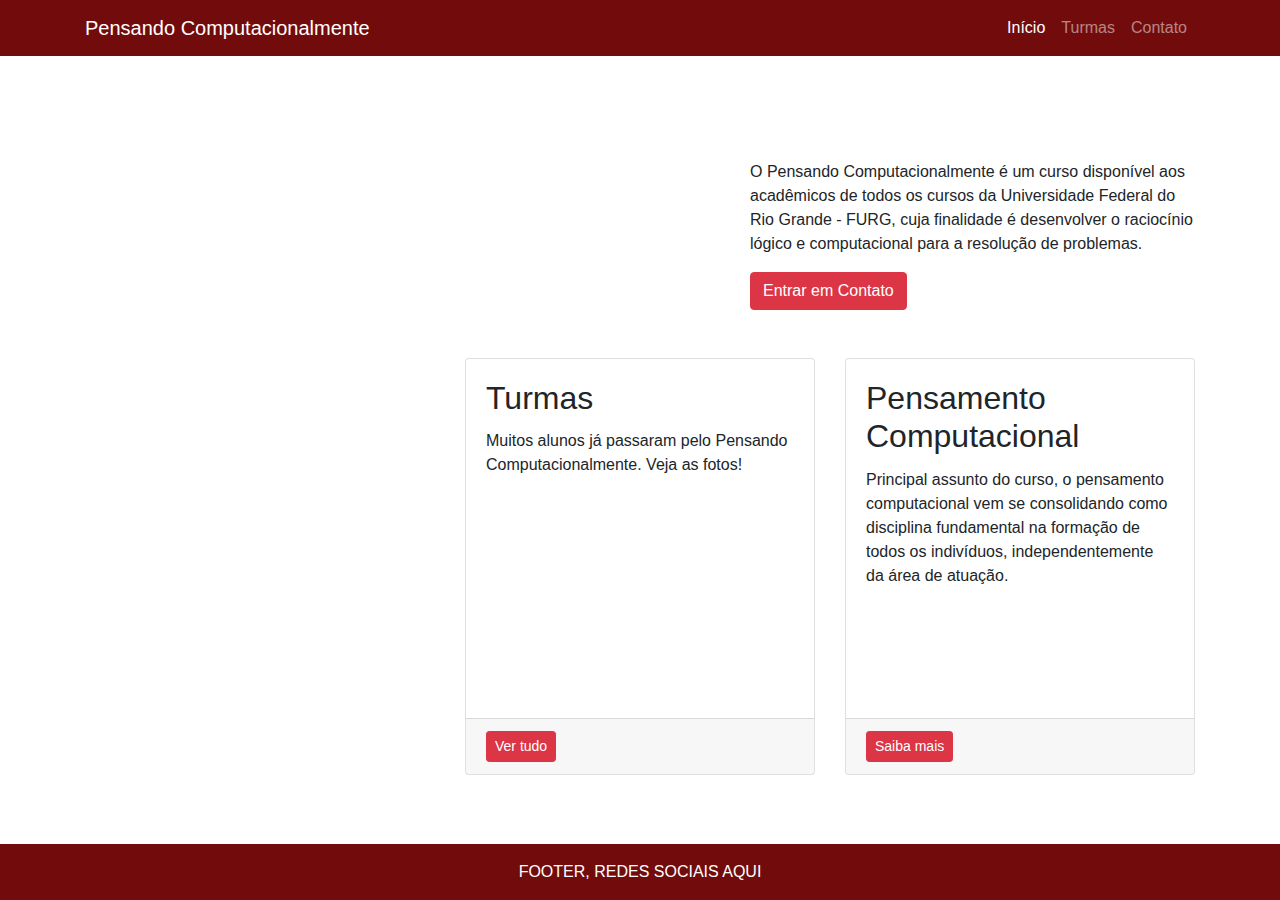
==== index.html @ 8d01fcac "sort of fixed mobile fb display" ====
<!DOCTYPE html>
<html lang="en">

<head>

  <meta charset="utf-8">
  <meta name="viewport" content="width=device-width, initial-scale=1, shrink-to-fit=no">
  <meta name="description" content="">
  <meta name="author" content="">

  <title>Pensando Computacionalmente</title>

  <!-- Bootstrap core CSS -->
  <link href="vendor/bootstrap/css/bootstrap.min.css" rel="stylesheet">

  <link href="css/pcomp.css" rel="stylesheet">

</head>

<body>

  <!-- Navigation -->
  <nav class="navbar navbar-expand-lg navbar-dark fixed-top">
    <div class="container">
      <a class="navbar-brand" href="#">Pensando Computacionalmente</a>
      <button class="navbar-toggler" type="button" data-toggle="collapse" data-target="#navbarResponsive" aria-controls="navbarResponsive" aria-expanded="false" aria-label="Toggle navigation">
        <span class="navbar-toggler-icon"></span>
      </button>
      <div class="collapse navbar-collapse" id="navbarResponsive">
        <ul class="navbar-nav ml-auto">
          <li class="nav-item active">
            <a class="nav-link" href="#">Início
              <span class="sr-only">(current)</span>
            </a>
          </li>
          <li class="nav-item">
            <a class="nav-link" href="#">Turmas</a>
          </li>
          <li class="nav-item">
            <a class="nav-link" href="#">Contato</a>
          </li>
        </ul>
      </div>
    </div>
  </nav>

  <!-- Page Content -->
  <div class="container">

    <!-- Heading Row -->
    <div class="row align-items-center my-5">
      <div class="col-lg-7">
        <img class="img-fluid rounded mb-4 mb-lg-0" src="https://i.imgur.com/eoZhJfJ.png" alt="">
      </div>
      <!-- /.col-lg-8 -->
      <div class="col-lg-5">
        <h1><br></h1>
        <p>O Pensando Computacionalmente é um curso disponível aos acadêmicos de todos os cursos da Universidade Federal do Rio Grande - FURG, cuja finalidade é desenvolver o raciocínio lógico e computacional para a resolução de problemas.</p>
        <button type="button" class="btn btn-danger" target="_blank">Entrar em Contato</button>

      </div>
      <!-- /.col-md-4 -->
    </div>
    <!-- /.row -->

    <!-- Call to Action Well -->
    <!--div class="card text-white bg-secondary my-5 py-4 text-center">
      <div class="card-body">
        <p class="text-white m-0">This call to action card is a great place to showcase some important information or display a clever tagline!</p>
      </div>
    </div-->

    <!-- Content Row -->
    <div class="row">
      <div class="col-md-4 mb-5">
        <iframe class="w-100" src="https://www.facebook.com/plugins/page.php?href=https%3A%2F%2Fwww.facebook.com%2Fpenscompfurg&tabs=timeline&width=340&height=500&small_header=true&adapt_container_width=true&hide_cover=true&show_facepile=true&appId" width="340" height="410" style="border:none;overflow:hidden" scrolling="no" frameborder="0" allowfullscreen="true" allow="autoplay; clipboard-write; encrypted-media; picture-in-picture; web-share"></iframe>
      </div>
      <!-- /.col-md-4 -->
      <div class="col-md-4 mb-5">
        <div class="card h-100">
          <div class="card-body">
            <h2 class="card-title">Turmas</h2>
            <p class="card-text">Muitos alunos já passaram pelo Pensando Computacionalmente. Veja as fotos!</p>
          </div>
          <div class="card-footer">
            <a href="#" class="btn btn-danger btn-sm" target="_blank">Ver tudo</a>
          </div>
        </div>
      </div>
      <!-- /.col-md-4 -->
      <div class="col-md-4 mb-5">
        <div class="card h-100">
          <div class="card-body">
            <h2 class="card-title">Pensamento Computacional</h2>
            <p class="card-text">Principal assunto do curso, o pensamento 
              computacional vem se consolidando como disciplina fundamental 
              na formação de todos os indivíduos, independentemente da área
              de atuação.</p>
          </div>
          <div class="card-footer">
            <a href="https://pt.wikipedia.org/wiki/Pensamento_computacional" target="_blank" class="btn btn-danger btn-sm">Saiba mais</a>
          </div>
        </div>
      </div>
      <!-- /.col-md-4 -->

    </div>
    <!-- /.row -->

  </div>
  <!-- /.container -->

  <!-- Footer -->
  <footer class="py-3 fixed-bottom">
    <div class="container">
      <p class="m-0 text-center text-white">FOOTER, REDES SOCIAIS AQUI</p>
    </div>
    <!-- /.container -->
  </footer>

  <!-- Bootstrap core JavaScript -->
  <script src="vendor/jquery/jquery.min.js"></script>
  <script src="vendor/bootstrap/js/bootstrap.bundle.min.js"></script>

</body>

</html>
---- css/pcomp.css ----
/*!
 * Start Bootstrap - Small Business (https://startbootstrap.com/template/small-business)
 * Copyright 2013-2020 Start Bootstrap
 * Licensed under MIT (https://github.com/StartBootstrap/startbootstrap-small-business/blob/master/LICENSE)
 */
body {
  padding-top: 56px;
  background-image: url('https://i.imgur.com/geBgP9q.png');
  background-repeat: repeat;
}

footer, nav{
  background-color: rgb(114, 12, 12);
}

.fb-page, 
.fb-page span, 
.fb-page span iframe[style] { 
    width: 100% !important; 
}
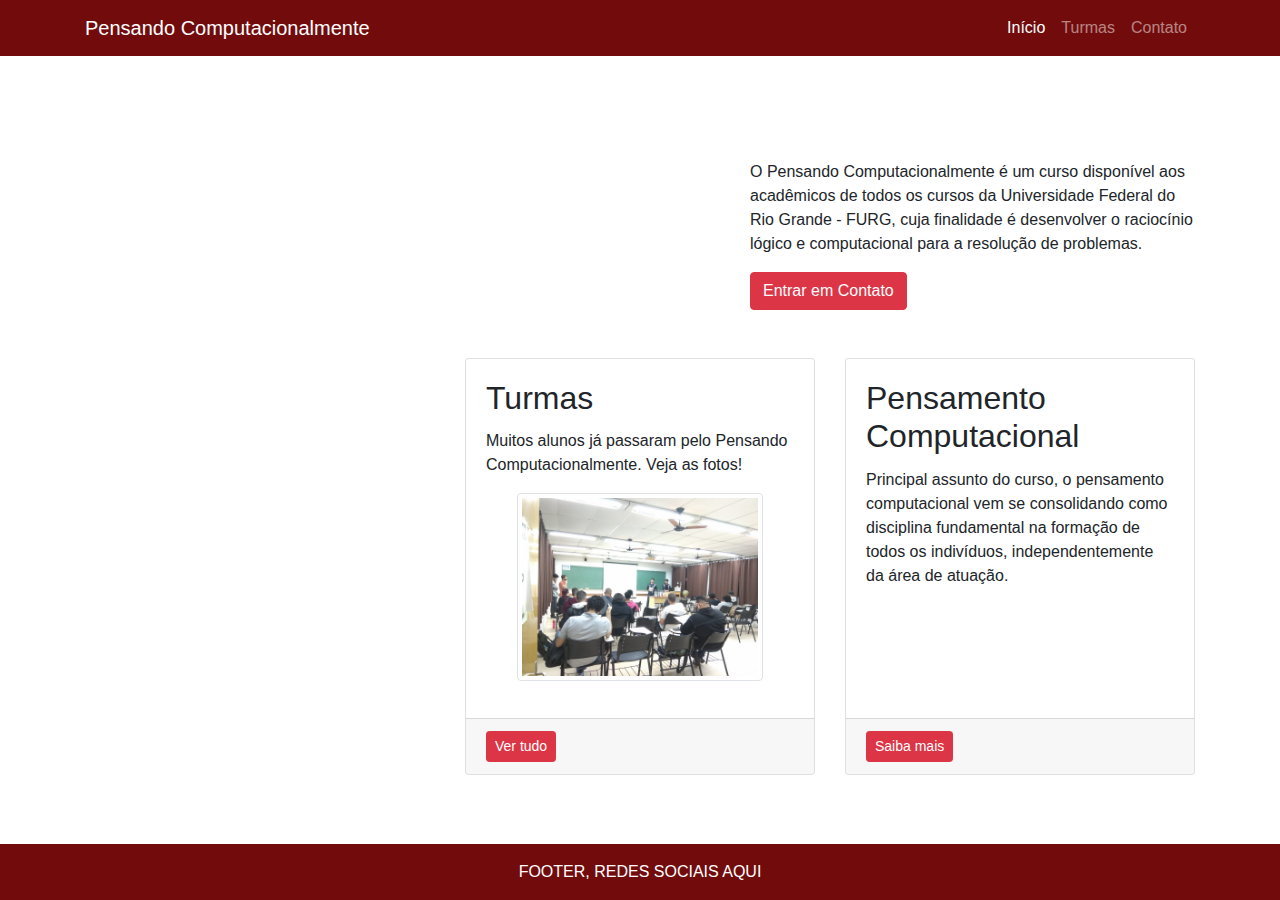
==== commit c817d17f: "turmas card done" ====
--- a/index.html
+++ b/index.html
@@ -81,9 +81,12 @@
           <div class="card-body">
             <h2 class="card-title">Turmas</h2>
             <p class="card-text">Muitos alunos já passaram pelo Pensando Computacionalmente. Veja as fotos!</p>
+            <div id='photoalign'>
+              <img src="/resources/IMG-20191003-WA0031.jpg" alt="..." class="img-thumbnail">
+            </div>
           </div>
           <div class="card-footer">
-            <a href="#" class="btn btn-danger btn-sm" target="_blank">Ver tudo</a>
+            <a href="turmas.html" class="btn btn-danger btn-sm" target="_blank">Ver tudo</a>
           </div>
         </div>
       </div>
--- a/css/pcomp.css
+++ b/css/pcomp.css
@@ -9,6 +9,14 @@
   background-repeat: repeat;
 }
 
+#photoalign{
+  text-align: center;
+}
+
+.img-thumbnail {
+  width: 80%; 
+}
+
 footer, nav{
   background-color: rgb(114, 12, 12);
 }
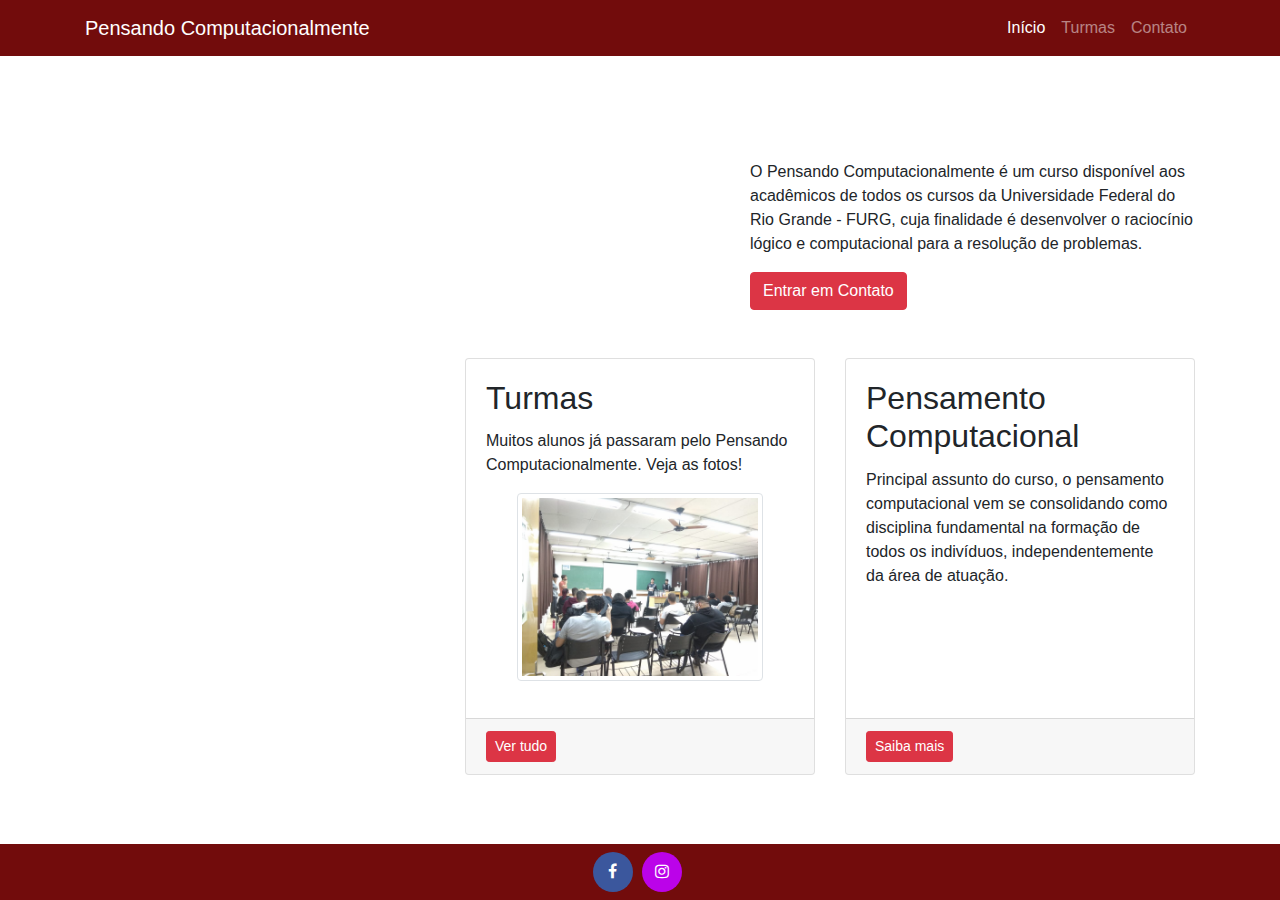
==== commit c99d212d: "new social media icons" ====
--- a/index.html
+++ b/index.html
@@ -12,7 +12,7 @@
 
   <!-- Bootstrap core CSS -->
   <link href="vendor/bootstrap/css/bootstrap.min.css" rel="stylesheet">
-
+  <link rel="stylesheet" href="https://cdnjs.cloudflare.com/ajax/libs/font-awesome/4.7.0/css/font-awesome.min.css">
   <link href="css/pcomp.css" rel="stylesheet">
 
 </head>
@@ -82,7 +82,7 @@
             <h2 class="card-title">Turmas</h2>
             <p class="card-text">Muitos alunos já passaram pelo Pensando Computacionalmente. Veja as fotos!</p>
             <div id='photoalign'>
-              <img src="/resources/IMG-20191003-WA0031.jpg" alt="..." class="img-thumbnail">
+              <img src="/resources/IMG-20191003-WA0031.jpg" alt="Foto de uma das turmas" class="img-thumbnail">
             </div>
           </div>
           <div class="card-footer">
@@ -114,9 +114,12 @@
   <!-- /.container -->
 
   <!-- Footer -->
-  <footer class="py-3 fixed-bottom">
+  <footer class="py-2 fixed-bottom">
     <div class="container">
-      <p class="m-0 text-center text-white">FOOTER, REDES SOCIAIS AQUI</p>
+      <div class="sm-buttons">
+        <a class="sociala" title="Facebook" href="https://fb.me/penscompfurg" target="_blank"><button type="button" class="btn btn-social-icon btn-facebook btn-rounded"><i class="fa fa-facebook"></i></button></a>
+        <a class="sociala" title="Instagram" href="https://instagr.am/penscompfurg" target="_blank"><button type="button" class="btn btn-social-icon btn-instagram btn-rounded"><i class="fa fa-instagram"></i></button></a>
+      </div>
     </div>
     <!-- /.container -->
   </footer>
--- a/css/pcomp.css
+++ b/css/pcomp.css
@@ -25,4 +25,44 @@
 .fb-page span, 
 .fb-page span iframe[style] { 
     width: 100% !important; 
+}
+
+.btn.btn-social-icon {
+  width: 40px;
+  height: 40px;
+  padding: 0
+}
+
+.sm-buttons{
+  text-align: center;
+}
+
+.sociala{
+  margin-right: 0.3rem !important
+}
+
+.btn.btn-rounded {
+  border-radius: 50px
+}
+
+.btn-facebook {
+  background: #3b579d;
+  color: #ffffff
+}
+
+.btn-instagram {
+  background: #bb03e9;
+  color: #ffffff
+}
+
+.btn-facebook:hover,
+.btn-facebook:focus {
+  background: #2d4278;
+  color: #ffffff
+}
+
+.btn-instagram:hover,
+.btn-instagram:focus {
+  background: #850c70;
+  color: #ffffff
 }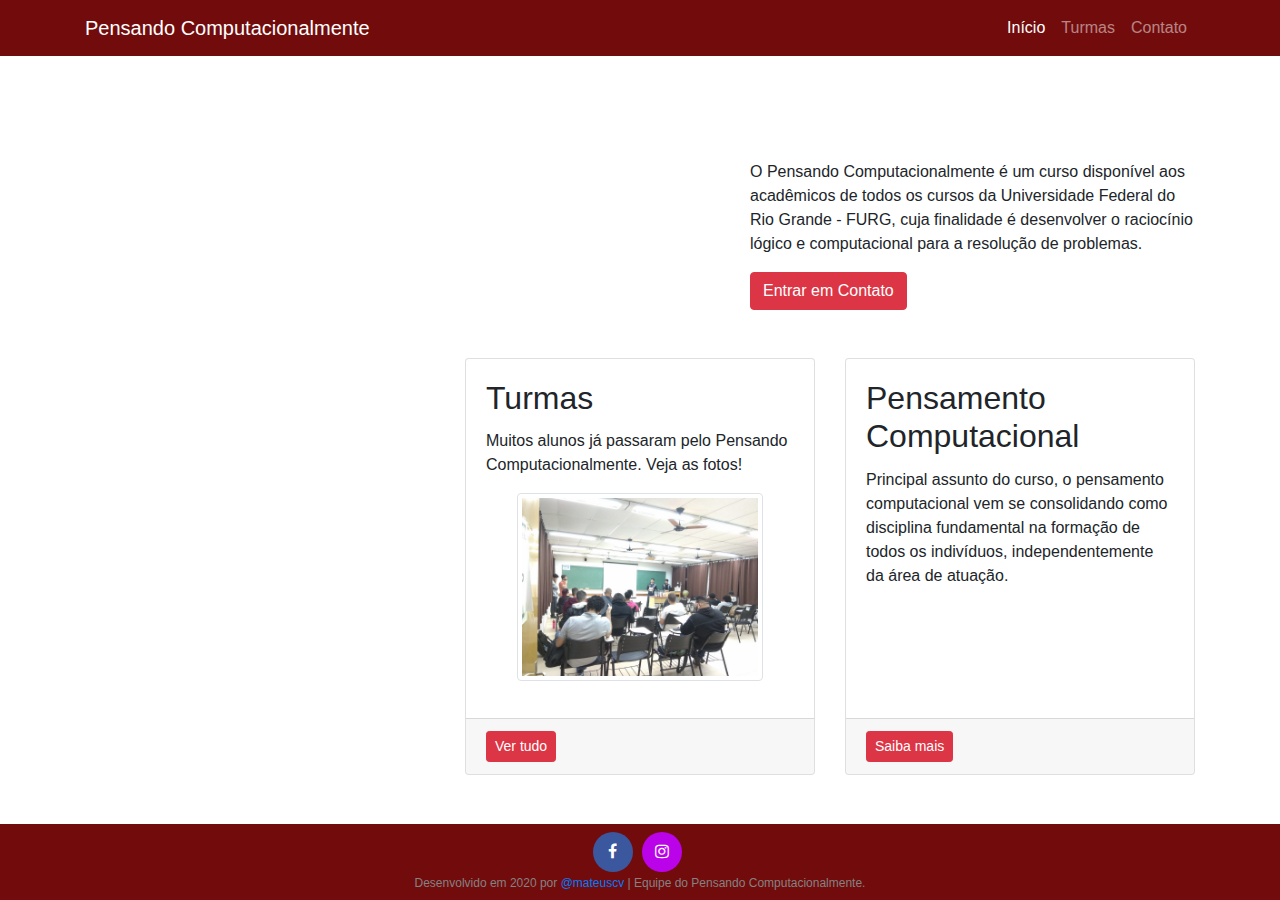
==== commit 13a7f77e: "small screen compatibility" ====
--- a/index.html
+++ b/index.html
@@ -34,10 +34,10 @@
             </a>
           </li>
           <li class="nav-item">
-            <a class="nav-link" href="#">Turmas</a>
+            <a class="nav-link" href="turmas.html">Turmas</a>
           </li>
           <li class="nav-item">
-            <a class="nav-link" href="#">Contato</a>
+            <a class="nav-link" href="contato.html">Contato</a>
           </li>
         </ul>
       </div>
@@ -56,7 +56,7 @@
       <div class="col-lg-5">
         <h1><br></h1>
         <p>O Pensando Computacionalmente é um curso disponível aos acadêmicos de todos os cursos da Universidade Federal do Rio Grande - FURG, cuja finalidade é desenvolver o raciocínio lógico e computacional para a resolução de problemas.</p>
-        <button type="button" class="btn btn-danger" target="_blank">Entrar em Contato</button>
+        <a type="button" href="contato.html" class="btn btn-danger" target="_blank">Entrar em Contato</a>
 
       </div>
       <!-- /.col-md-4 -->
@@ -112,13 +112,16 @@
 
   </div>
   <!-- /.container -->
-
+  <br><br> <!--small screen compatibility-->
   <!-- Footer -->
   <footer class="py-2 fixed-bottom">
     <div class="container">
       <div class="sm-buttons">
         <a class="sociala" title="Facebook" href="https://fb.me/penscompfurg" target="_blank"><button type="button" class="btn btn-social-icon btn-facebook btn-rounded"><i class="fa fa-facebook"></i></button></a>
         <a class="sociala" title="Instagram" href="https://instagr.am/penscompfurg" target="_blank"><button type="button" class="btn btn-social-icon btn-instagram btn-rounded"><i class="fa fa-instagram"></i></button></a>
+      </div>
+      <div id="credits">
+        <p id="creditstext">Desenvolvido em 2020 por <a href="https://github.com/mateuscv">@mateuscv</a> | Equipe do Pensando Computacionalmente.</p>
       </div>
     </div>
     <!-- /.container -->
--- a/css/pcomp.css
+++ b/css/pcomp.css
@@ -33,6 +33,17 @@
   padding: 0
 }
 
+#credits{
+  text-align: center;
+}
+
+#creditstext{
+  color: rgb(133, 130, 130);
+  margin-top: 2px;
+  margin-bottom: 0px;
+  font-size: 9pt;
+}
+
 .sm-buttons{
   text-align: center;
 }
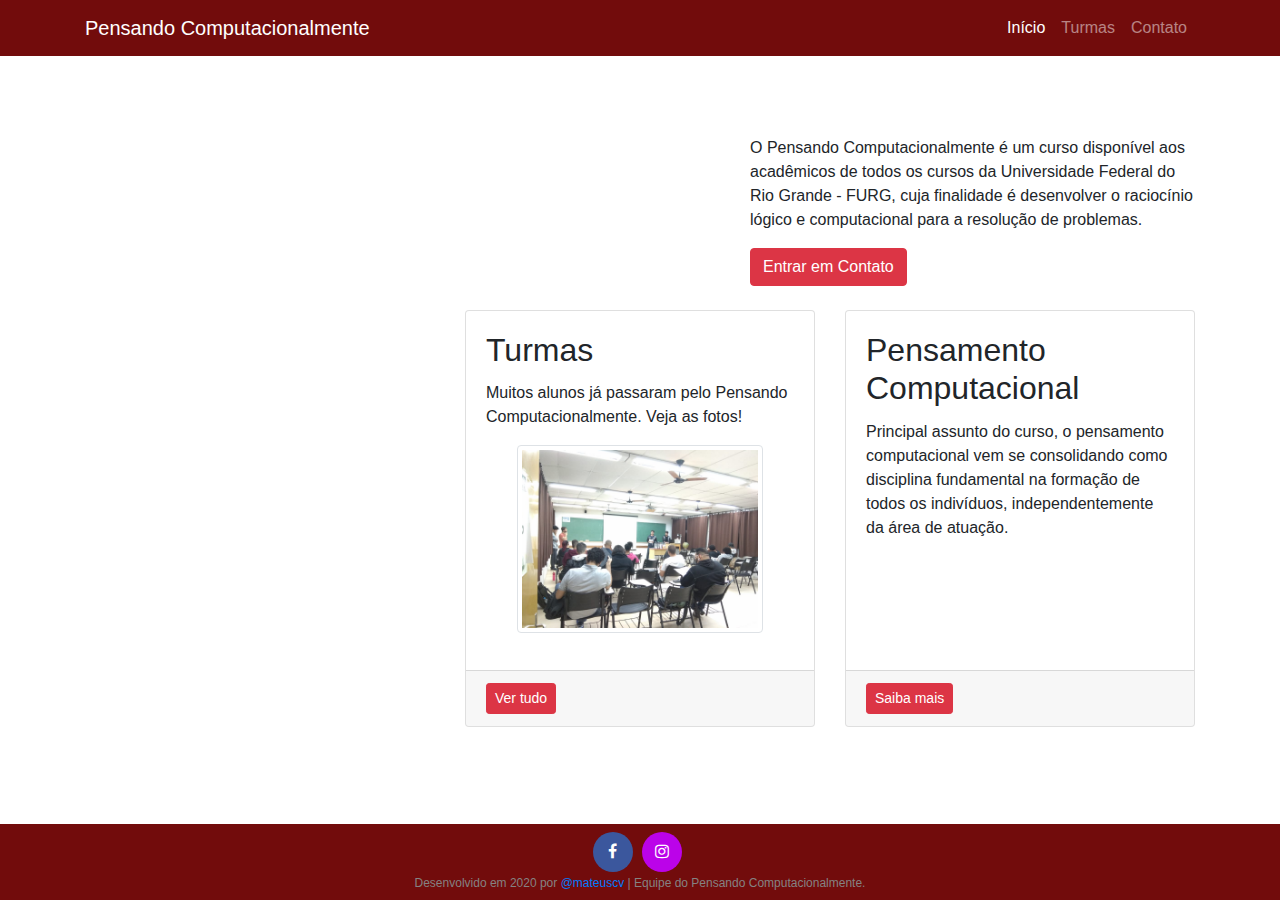
==== commit 9744b444: "spacing" ====
--- a/index.html
+++ b/index.html
@@ -48,7 +48,7 @@
   <div class="container">
 
     <!-- Heading Row -->
-    <div class="row align-items-center my-5">
+    <div class="row align-items-center my-4">
       <div class="col-lg-7">
         <img class="img-fluid rounded mb-4 mb-lg-0" src="https://i.imgur.com/eoZhJfJ.png" alt="">
       </div>
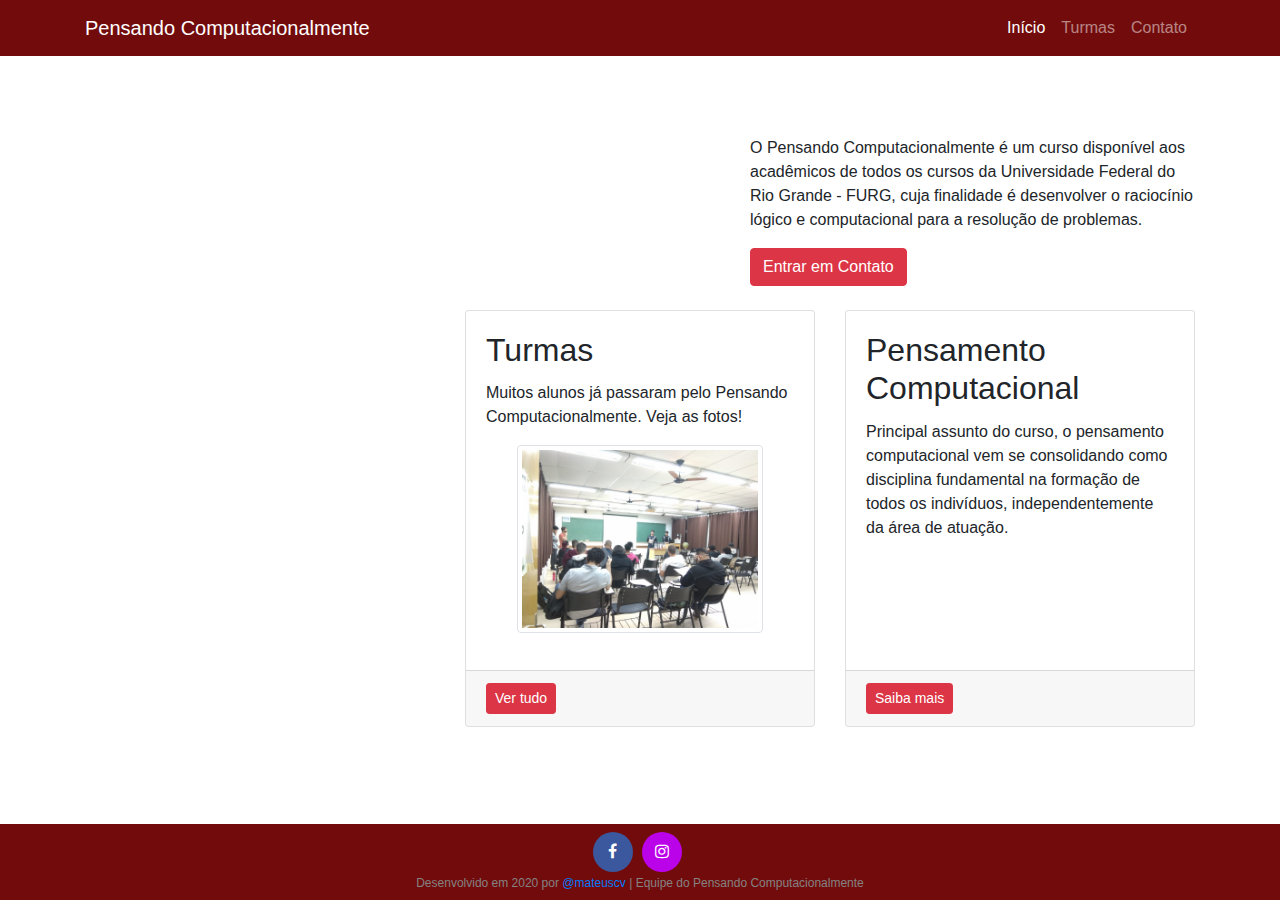
==== commit 25bd5e4d: "form done" ====
--- a/index.html
+++ b/index.html
@@ -22,14 +22,14 @@
   <!-- Navigation -->
   <nav class="navbar navbar-expand-lg navbar-dark fixed-top">
     <div class="container">
-      <a class="navbar-brand" href="#">Pensando Computacionalmente</a>
+      <a class="navbar-brand" href="index.html">Pensando Computacionalmente</a>
       <button class="navbar-toggler" type="button" data-toggle="collapse" data-target="#navbarResponsive" aria-controls="navbarResponsive" aria-expanded="false" aria-label="Toggle navigation">
         <span class="navbar-toggler-icon"></span>
       </button>
       <div class="collapse navbar-collapse" id="navbarResponsive">
         <ul class="navbar-nav ml-auto">
           <li class="nav-item active">
-            <a class="nav-link" href="#">Início
+            <a class="nav-link" href="index.html">Início
               <span class="sr-only">(current)</span>
             </a>
           </li>
@@ -121,7 +121,7 @@
         <a class="sociala" title="Instagram" href="https://instagr.am/penscompfurg" target="_blank"><button type="button" class="btn btn-social-icon btn-instagram btn-rounded"><i class="fa fa-instagram"></i></button></a>
       </div>
       <div id="credits">
-        <p id="creditstext">Desenvolvido em 2020 por <a href="https://github.com/mateuscv">@mateuscv</a> | Equipe do Pensando Computacionalmente.</p>
+        <p id="creditstext">Desenvolvido em 2020 por <a href="https://github.com/mateuscv">@mateuscv</a> | Equipe do Pensando Computacionalmente</p>
       </div>
     </div>
     <!-- /.container -->
--- a/css/pcomp.css
+++ b/css/pcomp.css
@@ -76,4 +76,4 @@
 .btn-instagram:focus {
   background: #850c70;
   color: #ffffff
-}+}
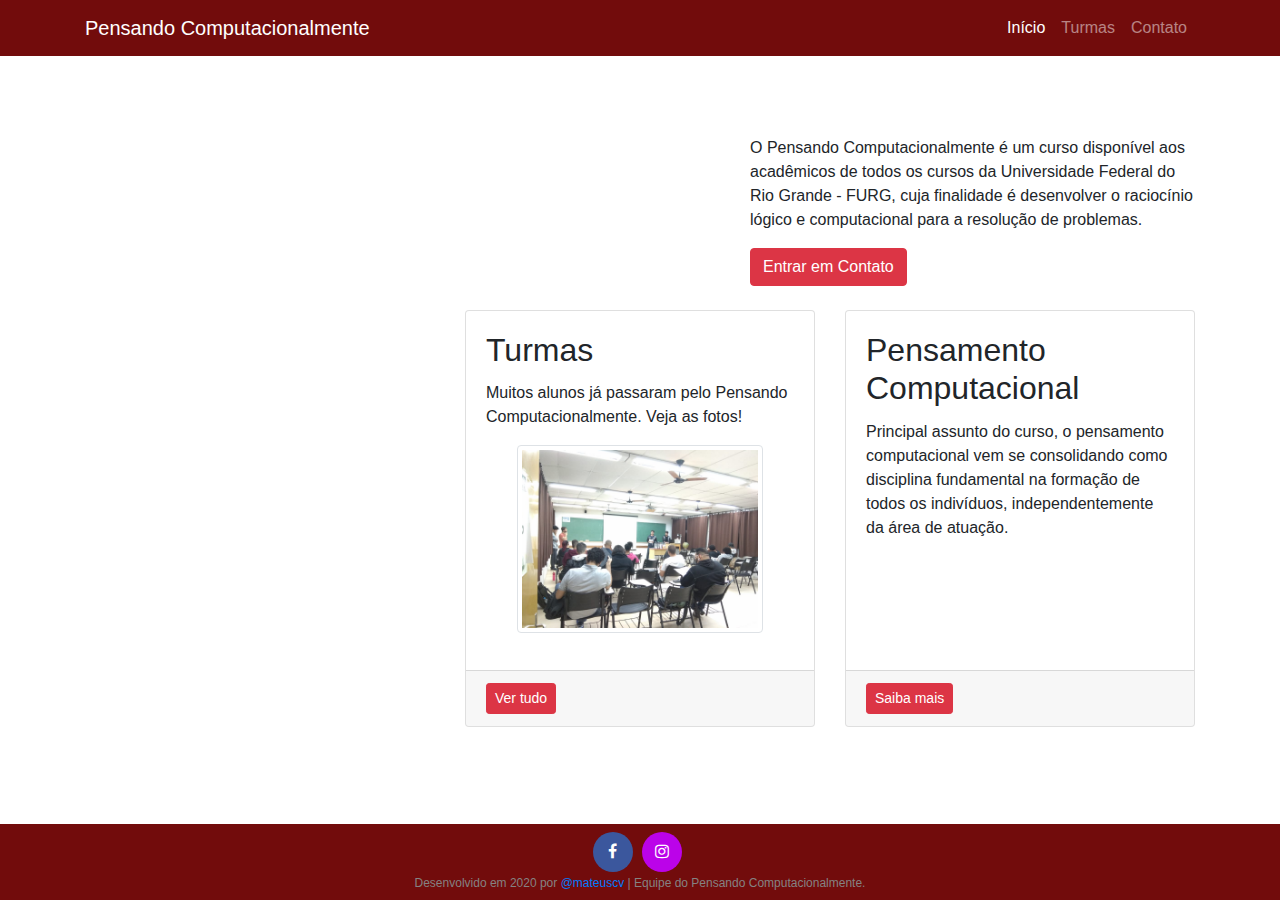
==== commit 5bcc9dc9: "turmas page structure, thumb pic fix" ====
--- a/index.html
+++ b/index.html
@@ -82,7 +82,7 @@
             <h2 class="card-title">Turmas</h2>
             <p class="card-text">Muitos alunos já passaram pelo Pensando Computacionalmente. Veja as fotos!</p>
             <div id='photoalign'>
-              <img src="/resources/IMG-20191003-WA0031.jpg" alt="Foto de uma das turmas" class="img-thumbnail">
+              <img src="resources/thumbpic.jpg" alt="Foto de uma das turmas" class="img-thumbnail">
             </div>
           </div>
           <div class="card-footer">
@@ -121,7 +121,7 @@
         <a class="sociala" title="Instagram" href="https://instagr.am/penscompfurg" target="_blank"><button type="button" class="btn btn-social-icon btn-instagram btn-rounded"><i class="fa fa-instagram"></i></button></a>
       </div>
       <div id="credits">
-        <p id="creditstext">Desenvolvido em 2020 por <a href="https://github.com/mateuscv">@mateuscv</a> | Equipe do Pensando Computacionalmente</p>
+        <p id="creditstext">Desenvolvido em 2020 por <a href="https://github.com/mateuscv">@mateuscv</a> | Equipe do Pensando Computacionalmente.</p>
       </div>
     </div>
     <!-- /.container -->
